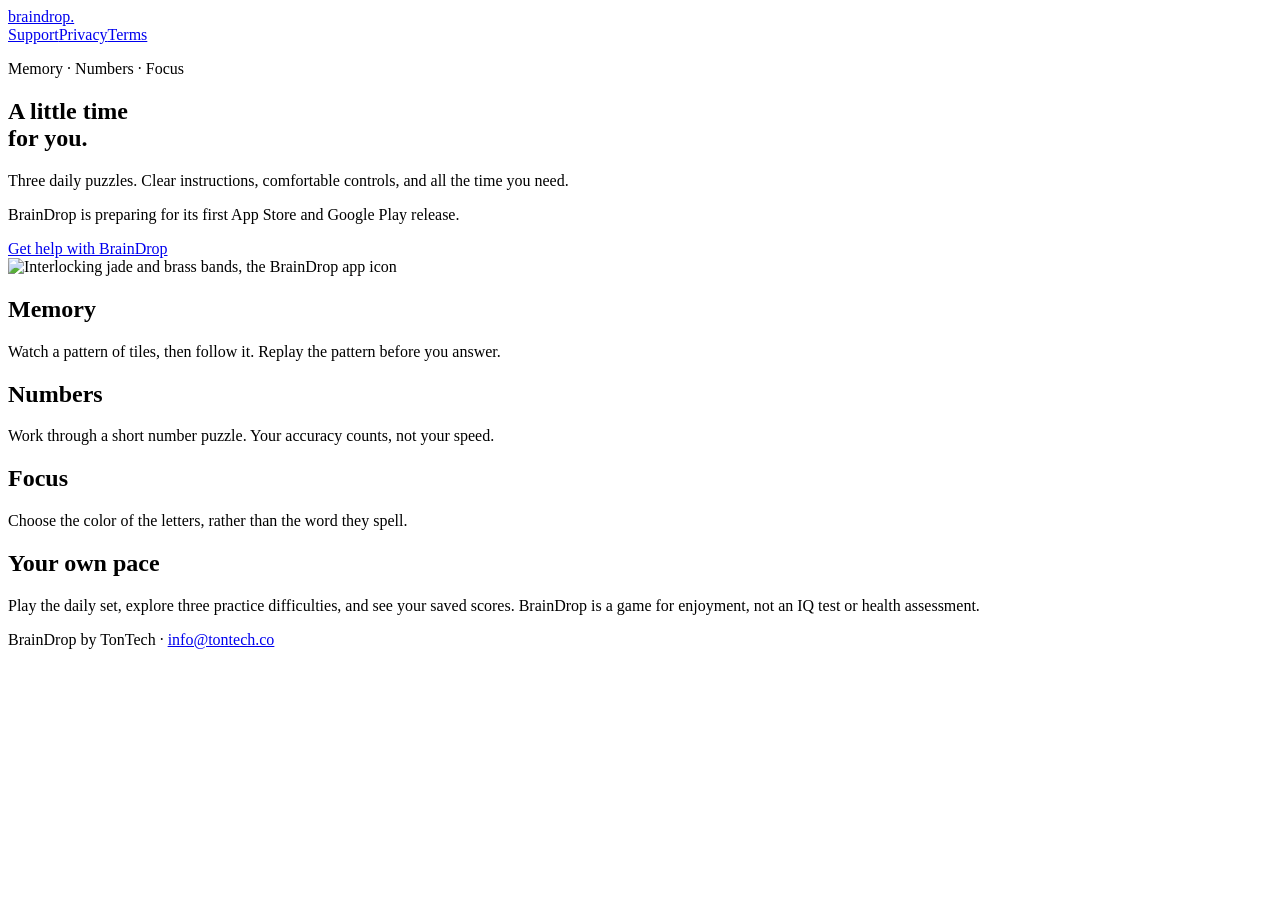
==== index.html @ a3addd6c "Publish BrainDrop TonTech website and policies" ====
<!doctype html><html lang="en"><head><meta charset="utf-8"><meta name="viewport" content="width=device-width,initial-scale=1"><title>Daily puzzles · BrainDrop by TonTech</title><meta name="description" content="BrainDrop by TonTech — daily memory, number and focus puzzles, at your own pace."><link rel="icon" href="/braindrop-site/icon.png"><link rel="stylesheet" href="/braindrop-site/style.css"><link rel="canonical" href="https://tontechco.github.io/braindrop-site/"></head><body><header><a class="brand" href="/braindrop-site/">braindrop.</a><nav aria-label="Main"><a href="/braindrop-site/support/">Support</a><a href="/braindrop-site/privacy/">Privacy</a><a href="/braindrop-site/terms/">Terms</a></nav></header><main><section class="hero"><div><p class="kicker">Memory · Numbers · Focus</p><h1>A little time<br>for you.</h1><p>Three daily puzzles. Clear instructions, comfortable controls, and all the time you need.</p><p>BrainDrop is preparing for its first App Store and Google Play release.</p><a href="/braindrop-site/support/">Get help with BrainDrop</a></div><img src="/braindrop-site/icon.png" alt="Interlocking jade and brass bands, the BrainDrop app icon"></section><section class="cards"><article class="card"><h2>Memory</h2><p>Watch a pattern of tiles, then follow it. Replay the pattern before you answer.</p></article><article class="card"><h2>Numbers</h2><p>Work through a short number puzzle. Your accuracy counts, not your speed.</p></article><article class="card"><h2>Focus</h2><p>Choose the color of the letters, rather than the word they spell.</p></article></section><h2>Your own pace</h2><p>Play the daily set, explore three practice difficulties, and see your saved scores. BrainDrop is a game for enjoyment, not an IQ test or health assessment.</p></main><footer>BrainDrop by TonTech · <a href="mailto:info@tontech.co">info@tontech.co</a></footer></body></html>
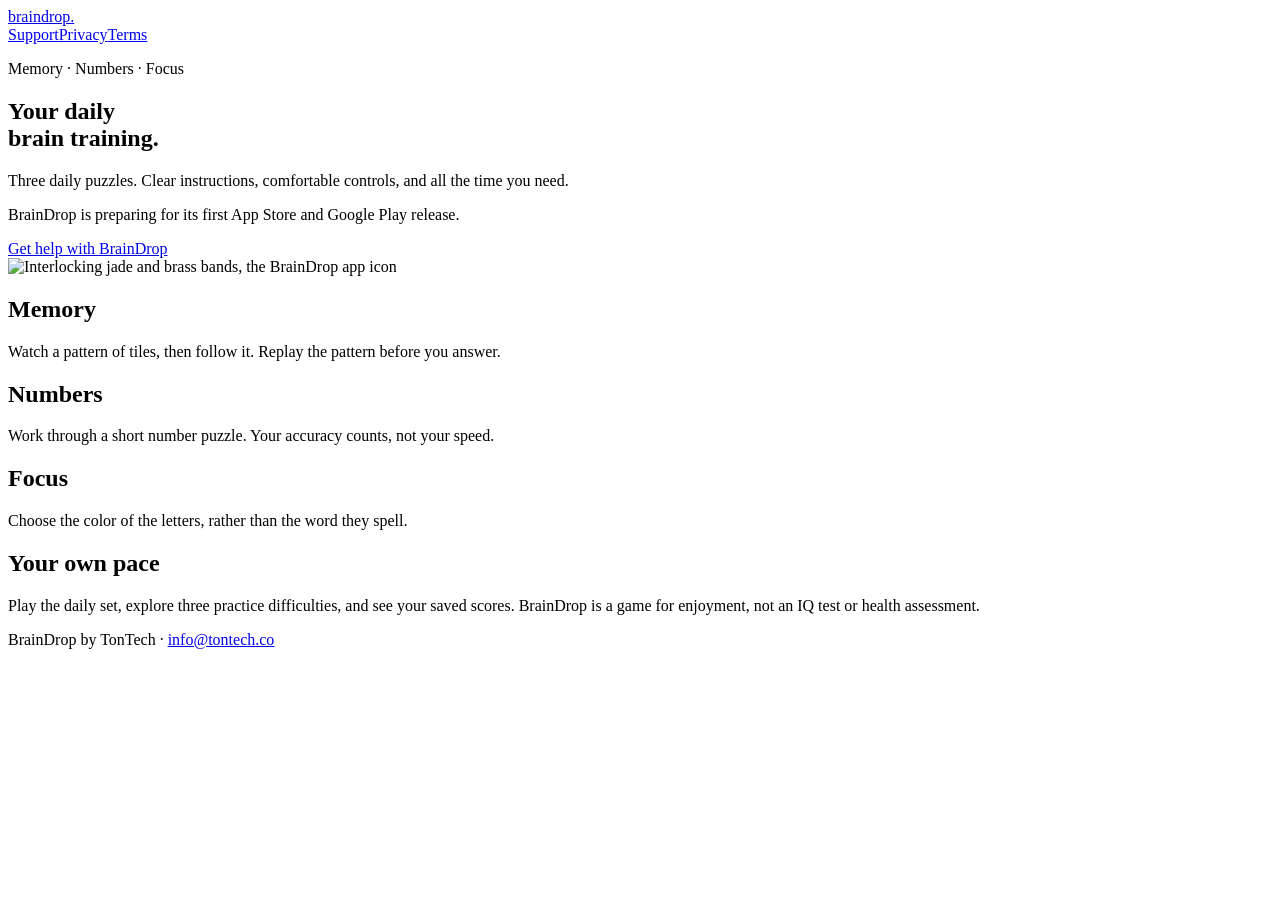
==== commit e102541b: "Simplify BrainDrop copy and remove em dashes" ====
--- a/index.html
+++ b/index.html
@@ -1 +1 @@
-<!doctype html><html lang="en"><head><meta charset="utf-8"><meta name="viewport" content="width=device-width,initial-scale=1"><title>Daily puzzles · BrainDrop by TonTech</title><meta name="description" content="BrainDrop by TonTech — daily memory, number and focus puzzles, at your own pace."><link rel="icon" href="/braindrop-site/icon.png"><link rel="stylesheet" href="/braindrop-site/style.css"><link rel="canonical" href="https://tontechco.github.io/braindrop-site/"></head><body><header><a class="brand" href="/braindrop-site/">braindrop.</a><nav aria-label="Main"><a href="/braindrop-site/support/">Support</a><a href="/braindrop-site/privacy/">Privacy</a><a href="/braindrop-site/terms/">Terms</a></nav></header><main><section class="hero"><div><p class="kicker">Memory · Numbers · Focus</p><h1>A little time<br>for you.</h1><p>Three daily puzzles. Clear instructions, comfortable controls, and all the time you need.</p><p>BrainDrop is preparing for its first App Store and Google Play release.</p><a href="/braindrop-site/support/">Get help with BrainDrop</a></div><img src="/braindrop-site/icon.png" alt="Interlocking jade and brass bands, the BrainDrop app icon"></section><section class="cards"><article class="card"><h2>Memory</h2><p>Watch a pattern of tiles, then follow it. Replay the pattern before you answer.</p></article><article class="card"><h2>Numbers</h2><p>Work through a short number puzzle. Your accuracy counts, not your speed.</p></article><article class="card"><h2>Focus</h2><p>Choose the color of the letters, rather than the word they spell.</p></article></section><h2>Your own pace</h2><p>Play the daily set, explore three practice difficulties, and see your saved scores. BrainDrop is a game for enjoyment, not an IQ test or health assessment.</p></main><footer>BrainDrop by TonTech · <a href="mailto:info@tontech.co">info@tontech.co</a></footer></body></html>+<!doctype html><html lang="en"><head><meta charset="utf-8"><meta name="viewport" content="width=device-width,initial-scale=1"><title>Daily puzzles · BrainDrop by TonTech</title><meta name="description" content="BrainDrop by TonTech: daily memory, number and focus puzzles, at your own pace."><link rel="icon" href="/braindrop-site/icon.png"><link rel="stylesheet" href="/braindrop-site/style.css"><link rel="canonical" href="https://tontechco.github.io/braindrop-site/"></head><body><header><a class="brand" href="/braindrop-site/">braindrop.</a><nav aria-label="Main"><a href="/braindrop-site/support/">Support</a><a href="/braindrop-site/privacy/">Privacy</a><a href="/braindrop-site/terms/">Terms</a></nav></header><main><section class="hero"><div><p class="kicker">Memory · Numbers · Focus</p><h1>Your daily<br>brain training.</h1><p>Three daily puzzles. Clear instructions, comfortable controls, and all the time you need.</p><p>BrainDrop is preparing for its first App Store and Google Play release.</p><a href="/braindrop-site/support/">Get help with BrainDrop</a></div><img src="/braindrop-site/icon.png" alt="Interlocking jade and brass bands, the BrainDrop app icon"></section><section class="cards"><article class="card"><h2>Memory</h2><p>Watch a pattern of tiles, then follow it. Replay the pattern before you answer.</p></article><article class="card"><h2>Numbers</h2><p>Work through a short number puzzle. Your accuracy counts, not your speed.</p></article><article class="card"><h2>Focus</h2><p>Choose the color of the letters, rather than the word they spell.</p></article></section><h2>Your own pace</h2><p>Play the daily set, explore three practice difficulties, and see your saved scores. BrainDrop is a game for enjoyment, not an IQ test or health assessment.</p></main><footer>BrainDrop by TonTech · <a href="mailto:info@tontech.co">info@tontech.co</a></footer></body></html>
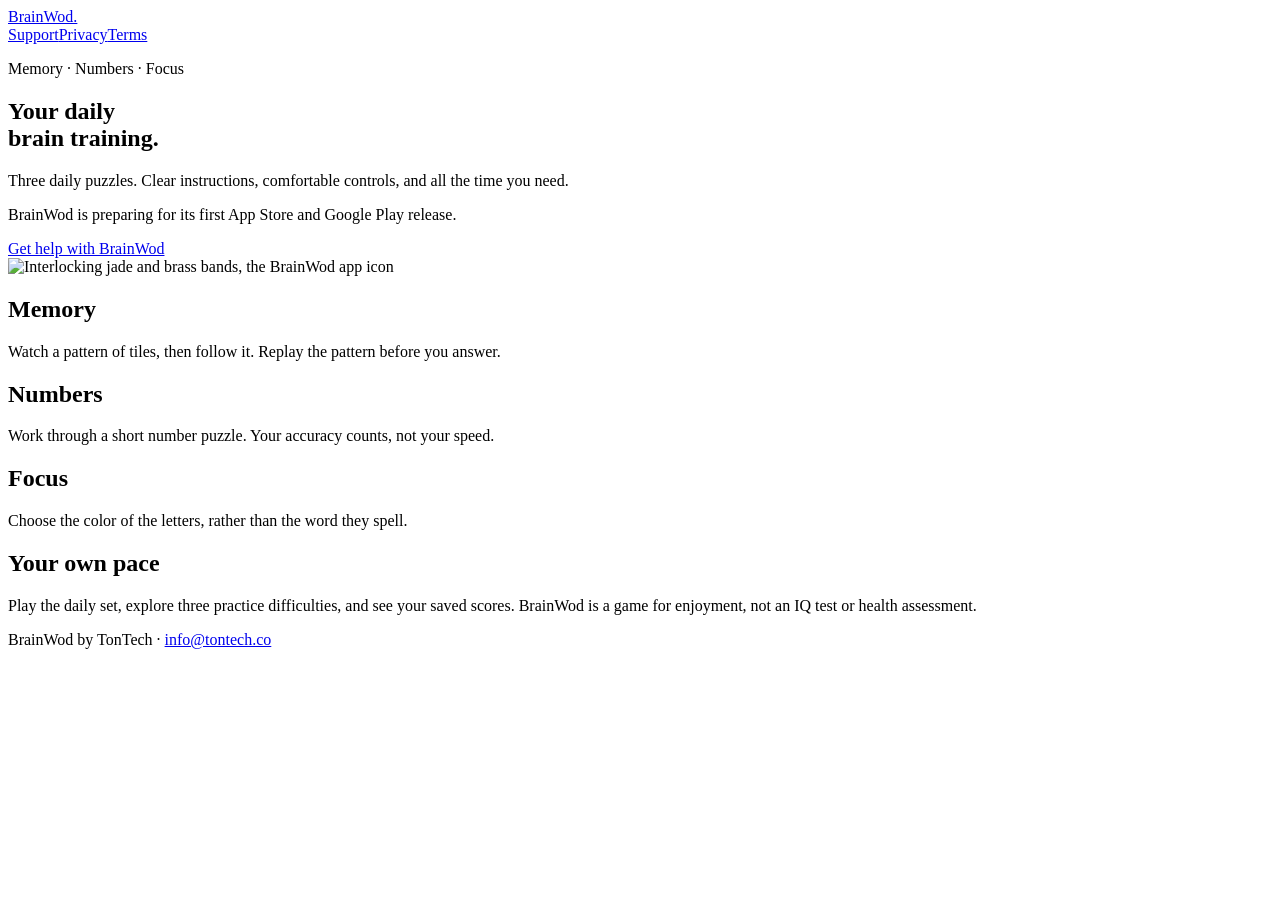
==== commit 50d2dd7a: "Rename public app branding to BrainWod" ====
--- a/index.html
+++ b/index.html
@@ -1 +1 @@
-<!doctype html><html lang="en"><head><meta charset="utf-8"><meta name="viewport" content="width=device-width,initial-scale=1"><title>Daily puzzles · BrainDrop by TonTech</title><meta name="description" content="BrainDrop by TonTech: daily memory, number and focus puzzles, at your own pace."><link rel="icon" href="/braindrop-site/icon.png"><link rel="stylesheet" href="/braindrop-site/style.css"><link rel="canonical" href="https://tontechco.github.io/braindrop-site/"></head><body><header><a class="brand" href="/braindrop-site/">braindrop.</a><nav aria-label="Main"><a href="/braindrop-site/support/">Support</a><a href="/braindrop-site/privacy/">Privacy</a><a href="/braindrop-site/terms/">Terms</a></nav></header><main><section class="hero"><div><p class="kicker">Memory · Numbers · Focus</p><h1>Your daily<br>brain training.</h1><p>Three daily puzzles. Clear instructions, comfortable controls, and all the time you need.</p><p>BrainDrop is preparing for its first App Store and Google Play release.</p><a href="/braindrop-site/support/">Get help with BrainDrop</a></div><img src="/braindrop-site/icon.png" alt="Interlocking jade and brass bands, the BrainDrop app icon"></section><section class="cards"><article class="card"><h2>Memory</h2><p>Watch a pattern of tiles, then follow it. Replay the pattern before you answer.</p></article><article class="card"><h2>Numbers</h2><p>Work through a short number puzzle. Your accuracy counts, not your speed.</p></article><article class="card"><h2>Focus</h2><p>Choose the color of the letters, rather than the word they spell.</p></article></section><h2>Your own pace</h2><p>Play the daily set, explore three practice difficulties, and see your saved scores. BrainDrop is a game for enjoyment, not an IQ test or health assessment.</p></main><footer>BrainDrop by TonTech · <a href="mailto:info@tontech.co">info@tontech.co</a></footer></body></html>+<!doctype html><html lang="en"><head><meta charset="utf-8"><meta name="viewport" content="width=device-width,initial-scale=1"><title>Daily puzzles · BrainWod by TonTech</title><meta name="description" content="BrainWod by TonTech: daily memory, number and focus puzzles, at your own pace."><link rel="icon" href="/braindrop-site/icon.png"><link rel="stylesheet" href="/braindrop-site/style.css"><link rel="canonical" href="https://tontechco.github.io/braindrop-site/"></head><body><header><a class="brand" href="/braindrop-site/">BrainWod.</a><nav aria-label="Main"><a href="/braindrop-site/support/">Support</a><a href="/braindrop-site/privacy/">Privacy</a><a href="/braindrop-site/terms/">Terms</a></nav></header><main><section class="hero"><div><p class="kicker">Memory · Numbers · Focus</p><h1>Your daily<br>brain training.</h1><p>Three daily puzzles. Clear instructions, comfortable controls, and all the time you need.</p><p>BrainWod is preparing for its first App Store and Google Play release.</p><a href="/braindrop-site/support/">Get help with BrainWod</a></div><img src="/braindrop-site/icon.png" alt="Interlocking jade and brass bands, the BrainWod app icon"></section><section class="cards"><article class="card"><h2>Memory</h2><p>Watch a pattern of tiles, then follow it. Replay the pattern before you answer.</p></article><article class="card"><h2>Numbers</h2><p>Work through a short number puzzle. Your accuracy counts, not your speed.</p></article><article class="card"><h2>Focus</h2><p>Choose the color of the letters, rather than the word they spell.</p></article></section><h2>Your own pace</h2><p>Play the daily set, explore three practice difficulties, and see your saved scores. BrainWod is a game for enjoyment, not an IQ test or health assessment.</p></main><footer>BrainWod by TonTech · <a href="mailto:info@tontech.co">info@tontech.co</a></footer></body></html>
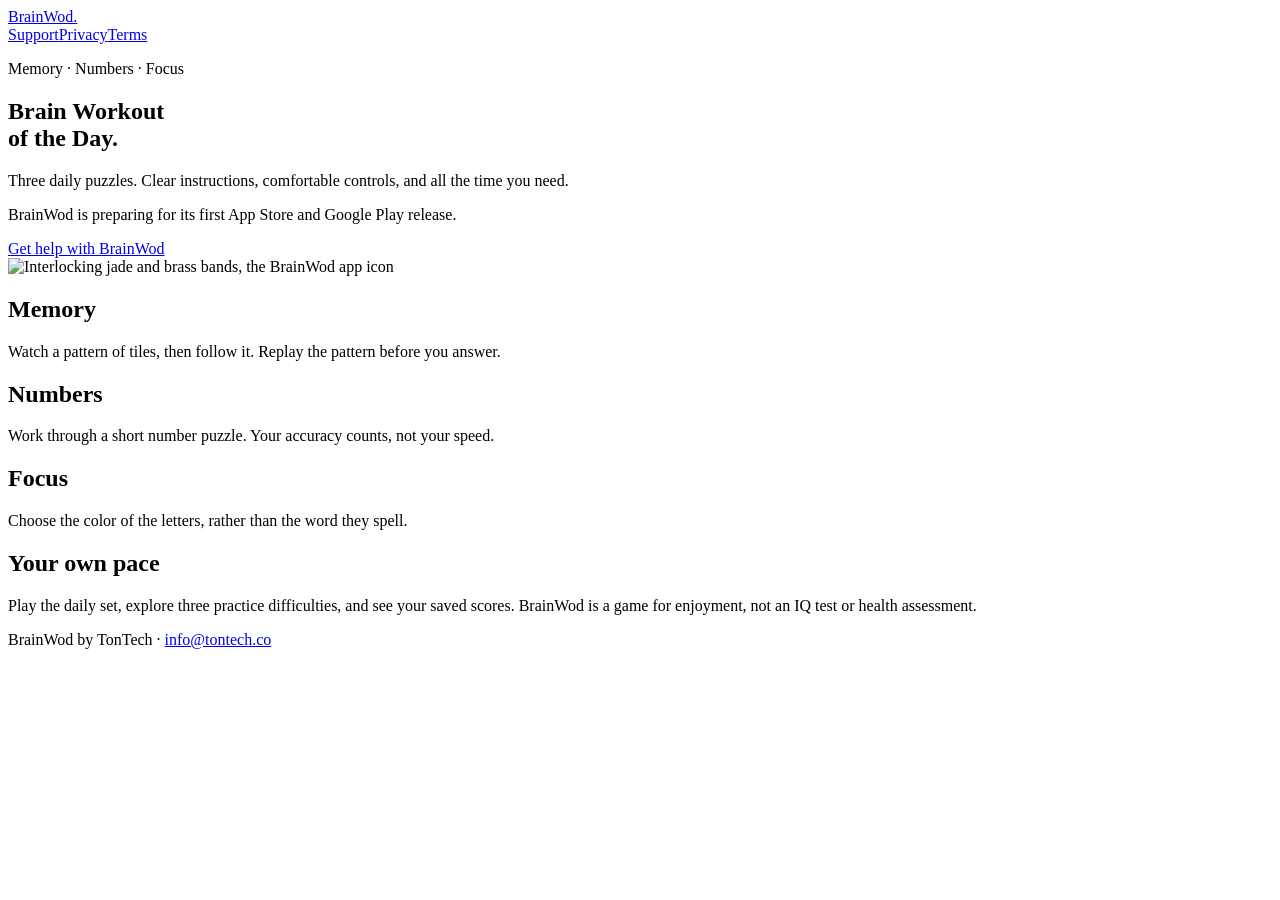
==== commit 02d521b7: "Add Brain Workout of the Day tagline" ====
--- a/index.html
+++ b/index.html
@@ -1 +1 @@
-<!doctype html><html lang="en"><head><meta charset="utf-8"><meta name="viewport" content="width=device-width,initial-scale=1"><title>Daily puzzles · BrainWod by TonTech</title><meta name="description" content="BrainWod by TonTech: daily memory, number and focus puzzles, at your own pace."><link rel="icon" href="/braindrop-site/icon.png"><link rel="stylesheet" href="/braindrop-site/style.css"><link rel="canonical" href="https://tontechco.github.io/braindrop-site/"></head><body><header><a class="brand" href="/braindrop-site/">BrainWod.</a><nav aria-label="Main"><a href="/braindrop-site/support/">Support</a><a href="/braindrop-site/privacy/">Privacy</a><a href="/braindrop-site/terms/">Terms</a></nav></header><main><section class="hero"><div><p class="kicker">Memory · Numbers · Focus</p><h1>Your daily<br>brain training.</h1><p>Three daily puzzles. Clear instructions, comfortable controls, and all the time you need.</p><p>BrainWod is preparing for its first App Store and Google Play release.</p><a href="/braindrop-site/support/">Get help with BrainWod</a></div><img src="/braindrop-site/icon.png" alt="Interlocking jade and brass bands, the BrainWod app icon"></section><section class="cards"><article class="card"><h2>Memory</h2><p>Watch a pattern of tiles, then follow it. Replay the pattern before you answer.</p></article><article class="card"><h2>Numbers</h2><p>Work through a short number puzzle. Your accuracy counts, not your speed.</p></article><article class="card"><h2>Focus</h2><p>Choose the color of the letters, rather than the word they spell.</p></article></section><h2>Your own pace</h2><p>Play the daily set, explore three practice difficulties, and see your saved scores. BrainWod is a game for enjoyment, not an IQ test or health assessment.</p></main><footer>BrainWod by TonTech · <a href="mailto:info@tontech.co">info@tontech.co</a></footer></body></html>+<!doctype html><html lang="en"><head><meta charset="utf-8"><meta name="viewport" content="width=device-width,initial-scale=1"><title>BrainWod: Brain Workout of the Day</title><meta name="description" content="BrainWod by TonTech: daily memory, number and focus puzzles, at your own pace."><link rel="icon" href="/braindrop-site/icon.png"><link rel="stylesheet" href="/braindrop-site/style.css"><link rel="canonical" href="https://tontechco.github.io/braindrop-site/"></head><body><header><a class="brand" href="/braindrop-site/">BrainWod.</a><nav aria-label="Main"><a href="/braindrop-site/support/">Support</a><a href="/braindrop-site/privacy/">Privacy</a><a href="/braindrop-site/terms/">Terms</a></nav></header><main><section class="hero"><div><p class="kicker">Memory · Numbers · Focus</p><h1>Brain Workout<br>of the Day.</h1><p>Three daily puzzles. Clear instructions, comfortable controls, and all the time you need.</p><p>BrainWod is preparing for its first App Store and Google Play release.</p><a href="/braindrop-site/support/">Get help with BrainWod</a></div><img src="/braindrop-site/icon.png" alt="Interlocking jade and brass bands, the BrainWod app icon"></section><section class="cards"><article class="card"><h2>Memory</h2><p>Watch a pattern of tiles, then follow it. Replay the pattern before you answer.</p></article><article class="card"><h2>Numbers</h2><p>Work through a short number puzzle. Your accuracy counts, not your speed.</p></article><article class="card"><h2>Focus</h2><p>Choose the color of the letters, rather than the word they spell.</p></article></section><h2>Your own pace</h2><p>Play the daily set, explore three practice difficulties, and see your saved scores. BrainWod is a game for enjoyment, not an IQ test or health assessment.</p></main><footer>BrainWod by TonTech · <a href="mailto:info@tontech.co">info@tontech.co</a></footer></body></html>
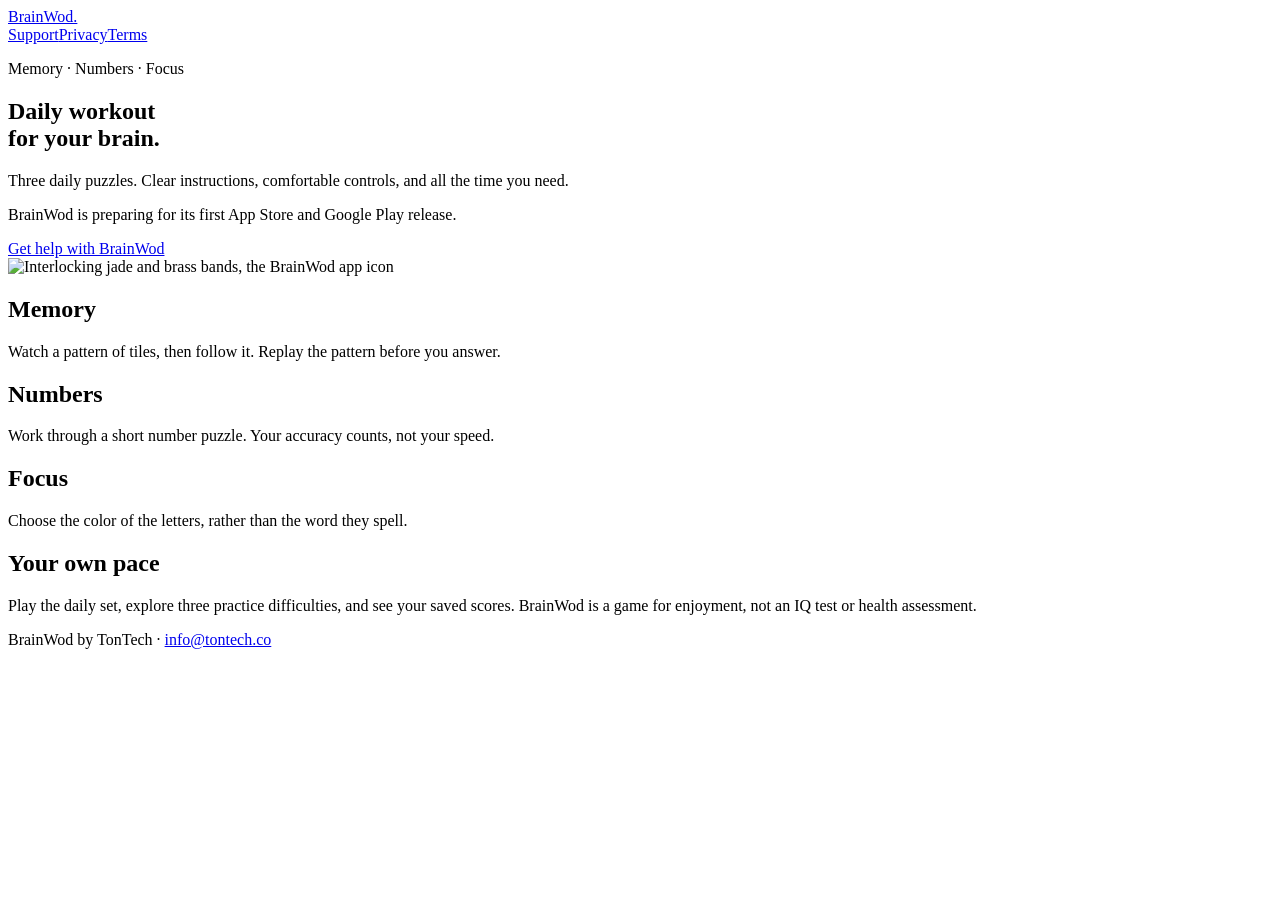
==== commit 2a1d6f9e: "Use approved daily workout tagline" ====
--- a/index.html
+++ b/index.html
@@ -1 +1 @@
-<!doctype html><html lang="en"><head><meta charset="utf-8"><meta name="viewport" content="width=device-width,initial-scale=1"><title>BrainWod: Brain Workout of the Day</title><meta name="description" content="BrainWod by TonTech: daily memory, number and focus puzzles, at your own pace."><link rel="icon" href="/braindrop-site/icon.png"><link rel="stylesheet" href="/braindrop-site/style.css"><link rel="canonical" href="https://tontechco.github.io/braindrop-site/"></head><body><header><a class="brand" href="/braindrop-site/">BrainWod.</a><nav aria-label="Main"><a href="/braindrop-site/support/">Support</a><a href="/braindrop-site/privacy/">Privacy</a><a href="/braindrop-site/terms/">Terms</a></nav></header><main><section class="hero"><div><p class="kicker">Memory · Numbers · Focus</p><h1>Brain Workout<br>of the Day.</h1><p>Three daily puzzles. Clear instructions, comfortable controls, and all the time you need.</p><p>BrainWod is preparing for its first App Store and Google Play release.</p><a href="/braindrop-site/support/">Get help with BrainWod</a></div><img src="/braindrop-site/icon.png" alt="Interlocking jade and brass bands, the BrainWod app icon"></section><section class="cards"><article class="card"><h2>Memory</h2><p>Watch a pattern of tiles, then follow it. Replay the pattern before you answer.</p></article><article class="card"><h2>Numbers</h2><p>Work through a short number puzzle. Your accuracy counts, not your speed.</p></article><article class="card"><h2>Focus</h2><p>Choose the color of the letters, rather than the word they spell.</p></article></section><h2>Your own pace</h2><p>Play the daily set, explore three practice difficulties, and see your saved scores. BrainWod is a game for enjoyment, not an IQ test or health assessment.</p></main><footer>BrainWod by TonTech · <a href="mailto:info@tontech.co">info@tontech.co</a></footer></body></html>+<!doctype html><html lang="en"><head><meta charset="utf-8"><meta name="viewport" content="width=device-width,initial-scale=1"><title>BrainWod: Brain Workout of the Day</title><meta name="description" content="BrainWod by TonTech: daily memory, number and focus puzzles, at your own pace."><link rel="icon" href="/braindrop-site/icon.png"><link rel="stylesheet" href="/braindrop-site/style.css"><link rel="canonical" href="https://tontechco.github.io/braindrop-site/"></head><body><header><a class="brand" href="/braindrop-site/">BrainWod.</a><nav aria-label="Main"><a href="/braindrop-site/support/">Support</a><a href="/braindrop-site/privacy/">Privacy</a><a href="/braindrop-site/terms/">Terms</a></nav></header><main><section class="hero"><div><p class="kicker">Memory · Numbers · Focus</p><h1>Daily workout<br>for your brain.</h1><p>Three daily puzzles. Clear instructions, comfortable controls, and all the time you need.</p><p>BrainWod is preparing for its first App Store and Google Play release.</p><a href="/braindrop-site/support/">Get help with BrainWod</a></div><img src="/braindrop-site/icon.png" alt="Interlocking jade and brass bands, the BrainWod app icon"></section><section class="cards"><article class="card"><h2>Memory</h2><p>Watch a pattern of tiles, then follow it. Replay the pattern before you answer.</p></article><article class="card"><h2>Numbers</h2><p>Work through a short number puzzle. Your accuracy counts, not your speed.</p></article><article class="card"><h2>Focus</h2><p>Choose the color of the letters, rather than the word they spell.</p></article></section><h2>Your own pace</h2><p>Play the daily set, explore three practice difficulties, and see your saved scores. BrainWod is a game for enjoyment, not an IQ test or health assessment.</p></main><footer>BrainWod by TonTech · <a href="mailto:info@tontech.co">info@tontech.co</a></footer></body></html>
